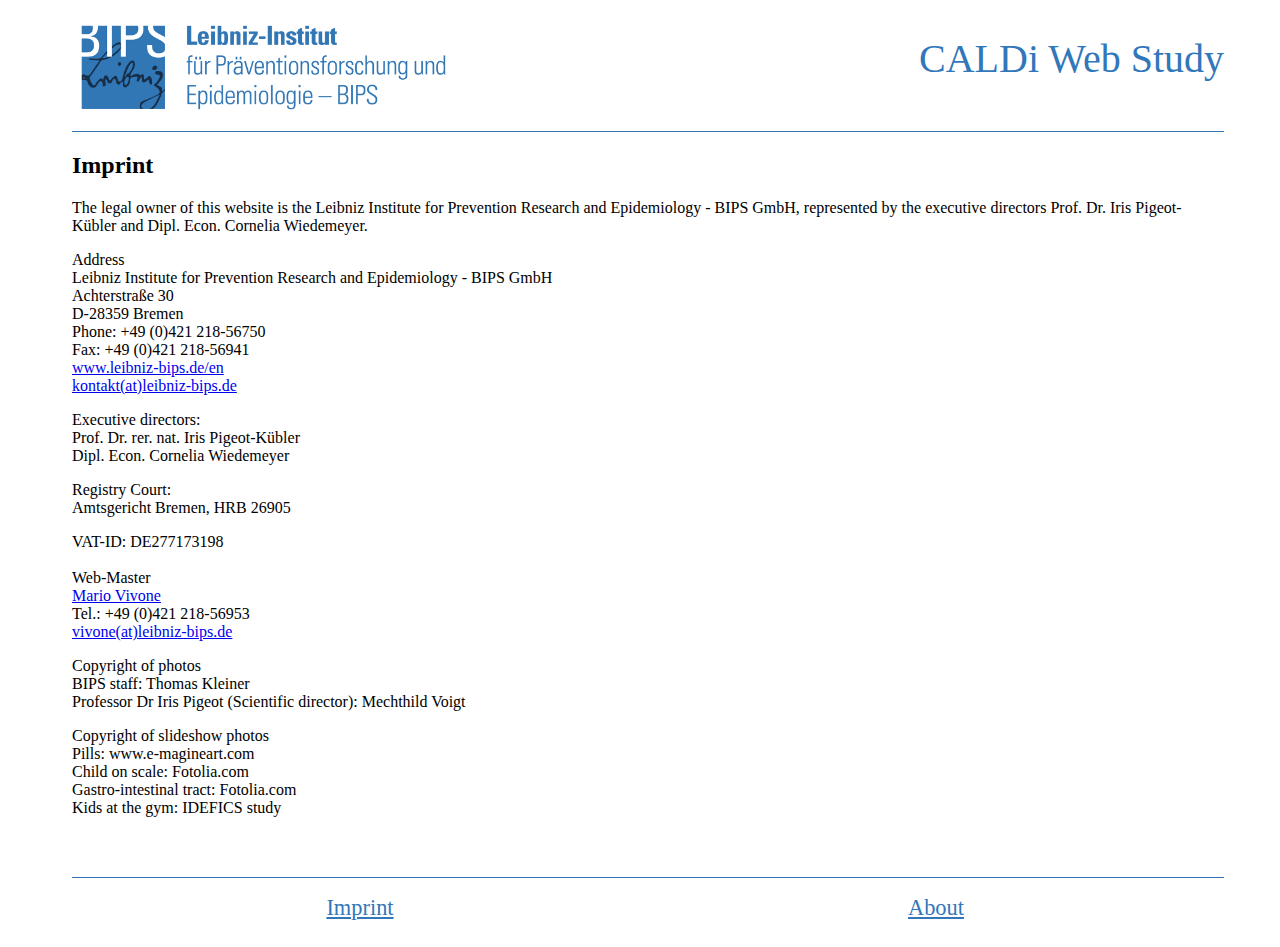
==== web/imprint.html @ 94a545af "initial push with web layout" ====
<!DOCTYPE html>
<html lang="en">
<head>
    <meta charset="UTF-8">
    <title>CALDi Web Study - Imprint</title>
    <link rel="stylesheet" href="css/style.css">
    <link rel="preconnect" href="https://fonts.googleapis.com">
    <link rel="preconnect" href="https://fonts.gstatic.com" crossorigin>
    <link href="https://fonts.googleapis.com/css2?family=Poppins:ital,wght@0,100;0,200;0,300;0,400;0,500;0,600;0,700;0,800;0,900;1,100;1,200;1,300;1,400;1,500;1,600;1,700;1,800;1,900&display=swap" rel="stylesheet">

</head>
<body>
<div id="imprint-wrapper">
    <div id="header">
        <div id="header-logo">
            <img src="img/leibniz-institut-bips.png">
        </div>
        <h1>CALDi Web Study</h1>
    </div>
    <div id="imprint-content"><a id="c716"></a><header><h2 class=""> Imprint </h2></header><p>The legal owner of this website is the Leibniz Institute for Prevention Research and Epidemiology - BIPS GmbH, represented by the executive directors Prof. Dr. Iris Pigeot-Kübler and Dipl. Econ. Cornelia Wiedemeyer. </p><p><b>Address</b><br>Leibniz Institute for Prevention Research and Epidemiology - BIPS GmbH<br>Achterstraße 30<br> D-28359 Bremen<br> Phone: +49 (0)421 218-56750<br>Fax: +49 (0)421 218-56941<br><a href="http://www.leibniz-bips.de/en" title="Opens external link in new window" target="_blank" class="external-link-new-window">www.leibniz-bips.de/en</a><br><a href="javascript:linkTo_UnCryptMailto(%27nbjmup%2BlpoubluAmfjcoja.cjqt%5C%2Fef%27);" title="Opens window for sending email" class="mail">kontakt(at)leibniz-bips.de</a></p><p>Executive directors:<br>Prof. Dr. rer. nat. Iris Pigeot-Kübler<br>Dipl. Econ. Cornelia Wiedemeyer </p><p>Registry Court:<br>Amtsgericht Bremen, HRB 26905 </p><p>VAT-ID: DE277173198<br><br><b>Web-Master</b><br><a href="https://www.bips-institut.de/en/contact/staff/member.html?MAid=690" title="Mario Vivone" target="_self">Mario Vivone</a><br>Tel.: +49 (0)421 218-56953<br><a href="javascript:linkTo_UnCryptMailto(%27nbjmup%2BwjwpofAmfjcoja.cjqt%5C%2Fef%27);" title="Opens window for sending email" class="mail">vivone(at)leibniz-bips.de</a></p><p><b>Copyright of photos</b><br> BIPS staff: Thomas Kleiner<br>Professor Dr Iris Pigeot (Scientific director): Mechthild Voigt </p><p><b>Copyright of slideshow photos</b><br>Pills: www.e-magineart.com<br>Child on scale: Fotolia.com<br>Gastro-intestinal tract: Fotolia.com<br>Kids at the gym: IDEFICS study</p></div>
    <div id="footer">
        <a href="imprint.html">Imprint</a>
        <a href="">About</a>
    </div>
</div>

</body>
</html>
---- web/css/style.css ----
body{

    height: 100%;
    width: 100%;
    font-family: Roboto;
}
h1{
    font-size: 2.5em;
    color: #3177BA;
    font-weight: 200;
}

p{
    font-size: 1em;
    font-weight: 200;
}

#wrapper{
    position: absolute;
    height: 100vh;
    display: grid;
    grid-template-rows: 1fr 6fr 0.5fr;
    padding-left: 5%;
    padding-right: 5%;
}

/********************/
/*      HEADER      */
/********************/
#header{
    display: grid;
    grid-template-columns: 1fr 2fr;
    align-content: end;
    border-bottom: 1px solid #3177BA;
}

#header-logo {
    height: auto;
}

#header-logo img{
    width: 100%;
}

#header h1{
    text-align: right;
}

/********************/
/*      CONTENT     */
/********************/

#content{
    width: 100%;
}

#content-lang-button-wrapper{
    padding-top:5%;
    height: 90%;
    display: grid;
    grid-template-columns: 1fr 1fr;
    grid-gap: 2em;
}

.language-list{
    height: 100%;
    display: grid;
    grid-template-rows: repeat(6,1fr);
    grid-gap: 2em;
}

.button{
    display: table;
    background: #3177BA;
    border-radius: 20px;
    height: 100%;
}

.button p {
    display: table-cell;
    text-align: center;
    vertical-align: middle;
    font-size: 100pt;
    font-weight: 400;
    height: 100%;
    color: #fff;
}

.button:hover{
    background: #13456c;
}


/********************/
/*      FOOTER      */
/********************/


#footer{
    display: grid;
    grid-template-columns: 1fr 1fr;
    align-content: center;
    text-align: center;
    border-top: 1px solid #3177BA;
}

#footer a{
    font-size: 2em;
    font-weight: 300;
    color: #3177BA;
}

#footer a:hover{
    text-decoration: underline 1px #3177BA;
}

/********************/
/*      IMPRINT     */
/********************/
#imprint-wrapper{
    display: grid;
    grid-template-rows: 1fr 6fr 0.5fr;
    padding-left: 5%;
    padding-right: 5%;
}

/********************/
/*  MOBILE QUERIES  */
/********************/

@media only screen and (min-width: 800px) {
    body {
    }
    h1 {
        font-size: 2.5em;
    }

    #wrapper {
        grid-template-rows: 1fr 7fr 0.5fr;
    }

    #content-lang-button-wrapper{
        padding-top: 2%;
    }
    .button p {
        font-size: 1.5em;
        font-weight: 400;
    }

    #footer a{
        font-size: 1.4em;
    }
}

@media only screen and (max-width: 800px) {
    .button p {
        font-size: 2em;
        font-weight: 400;
    }
}

@media only screen and (max-width: 600px) {
    h1 {
        font-size: 1.5em;
    }

    .button p {
        font-size: 2.6em;
        font-weight: 400;
    }
}
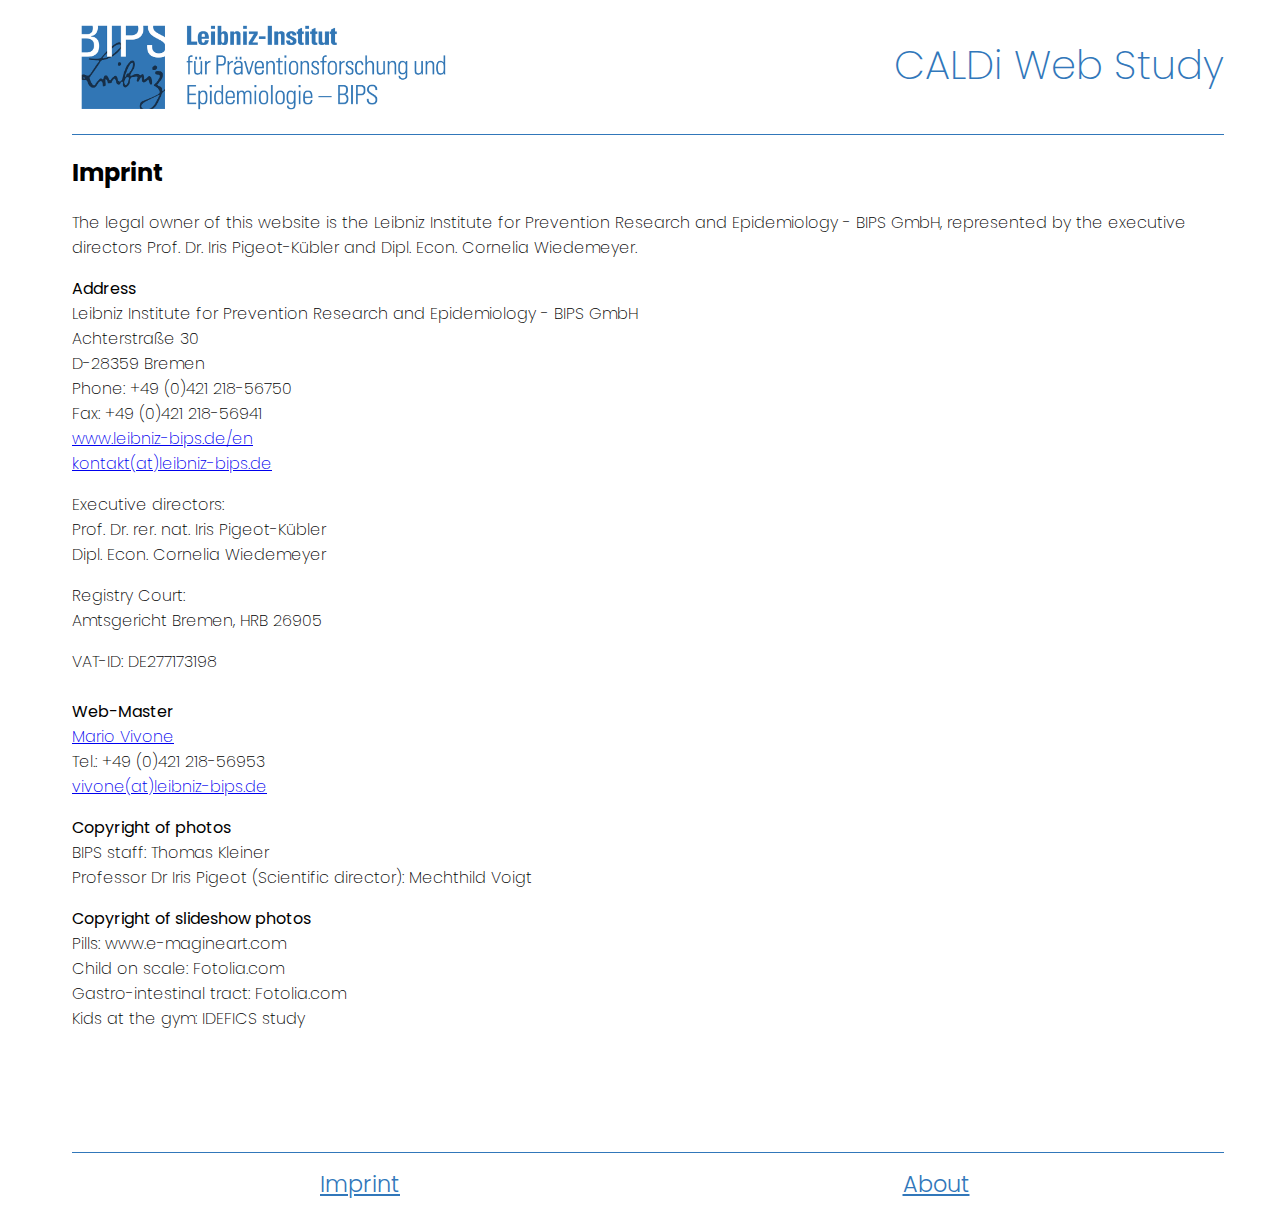
==== commit cfc026e5: "mobile font fixed" ====
--- a/web/imprint.html
+++ b/web/imprint.html
@@ -2,6 +2,7 @@
 <html lang="en">
 <head>
     <meta charset="UTF-8">
+    <meta name="viewport" content="width=device-width, initial-scale=1">
     <title>CALDi Web Study - Imprint</title>
     <link rel="stylesheet" href="css/style.css">
     <link rel="preconnect" href="https://fonts.googleapis.com">
@@ -11,8 +12,8 @@
 </head>
 <body>
 <div id="imprint-wrapper">
-    <div id="header">
-        <div id="header-logo">
+    <div id="imprint-header">
+        <div id="imprint-header-logo">
             <img src="img/leibniz-institut-bips.png">
         </div>
         <h1>CALDi Web Study</h1>
--- a/web/css/style.css
+++ b/web/css/style.css
@@ -1,9 +1,10 @@
+@import url('https://fonts.googleapis.com/css2?family=Poppins:ital,wght@0,100;0,200;0,300;0,400;0,500;0,600;0,700;0,800;0,900;1,100;1,200;1,300;1,400;1,500;1,600;1,700;1,800;1,900&display=swap');
+
 body{
 
     height: 100%;
     width: 100%;
-    font-family: Roboto;
-}
+    font-family: 'Poppins', sans-serif;}
 h1{
     font-size: 2.5em;
     color: #3177BA;
@@ -72,7 +73,7 @@
 .button{
     display: table;
     background: #3177BA;
-    border-radius: 20px;
+    border-radius: 15px;
     height: 100%;
 }
 
@@ -80,7 +81,7 @@
     display: table-cell;
     text-align: center;
     vertical-align: middle;
-    font-size: 100pt;
+    font-size: 1.6em;
     font-weight: 400;
     height: 100%;
     color: #fff;
@@ -119,9 +120,28 @@
 /********************/
 #imprint-wrapper{
     display: grid;
-    grid-template-rows: 1fr 6fr 0.5fr;
+    grid-template-rows: 1fr 8fr 0.5fr;
     padding-left: 5%;
     padding-right: 5%;
+}
+
+#imprint-header{
+    display: grid;
+    grid-template-columns: 1fr 2fr;
+    align-content: end;
+    border-bottom: 1px solid #3177BA;
+}
+
+#imprint-header-logo {
+    height: auto;
+}
+
+#imprint-header-logo img{
+    width: 100%;
+}
+
+#imprint-header h1{
+    text-align: right;
 }
 
 /********************/
@@ -159,13 +179,28 @@
     }
 }
 
-@media only screen and (max-width: 600px) {
+@media only screen and (max-width: 600px) and (orientation: portrait){
     h1 {
         font-size: 1.5em;
     }
 
+    #content-lang-button-wrapper {
+        grid-gap: 1em;
+    }
+
+    .language-list{
+        grid-gap: 1em;
+    }
+
+    .button {
+        border-radius: 10px;
+    }
     .button p {
-        font-size: 2.6em;
+        font-size: 1.4em;
         font-weight: 400;
     }
+
+    #footer a{
+        font-size: 1.4em;
+    }
 }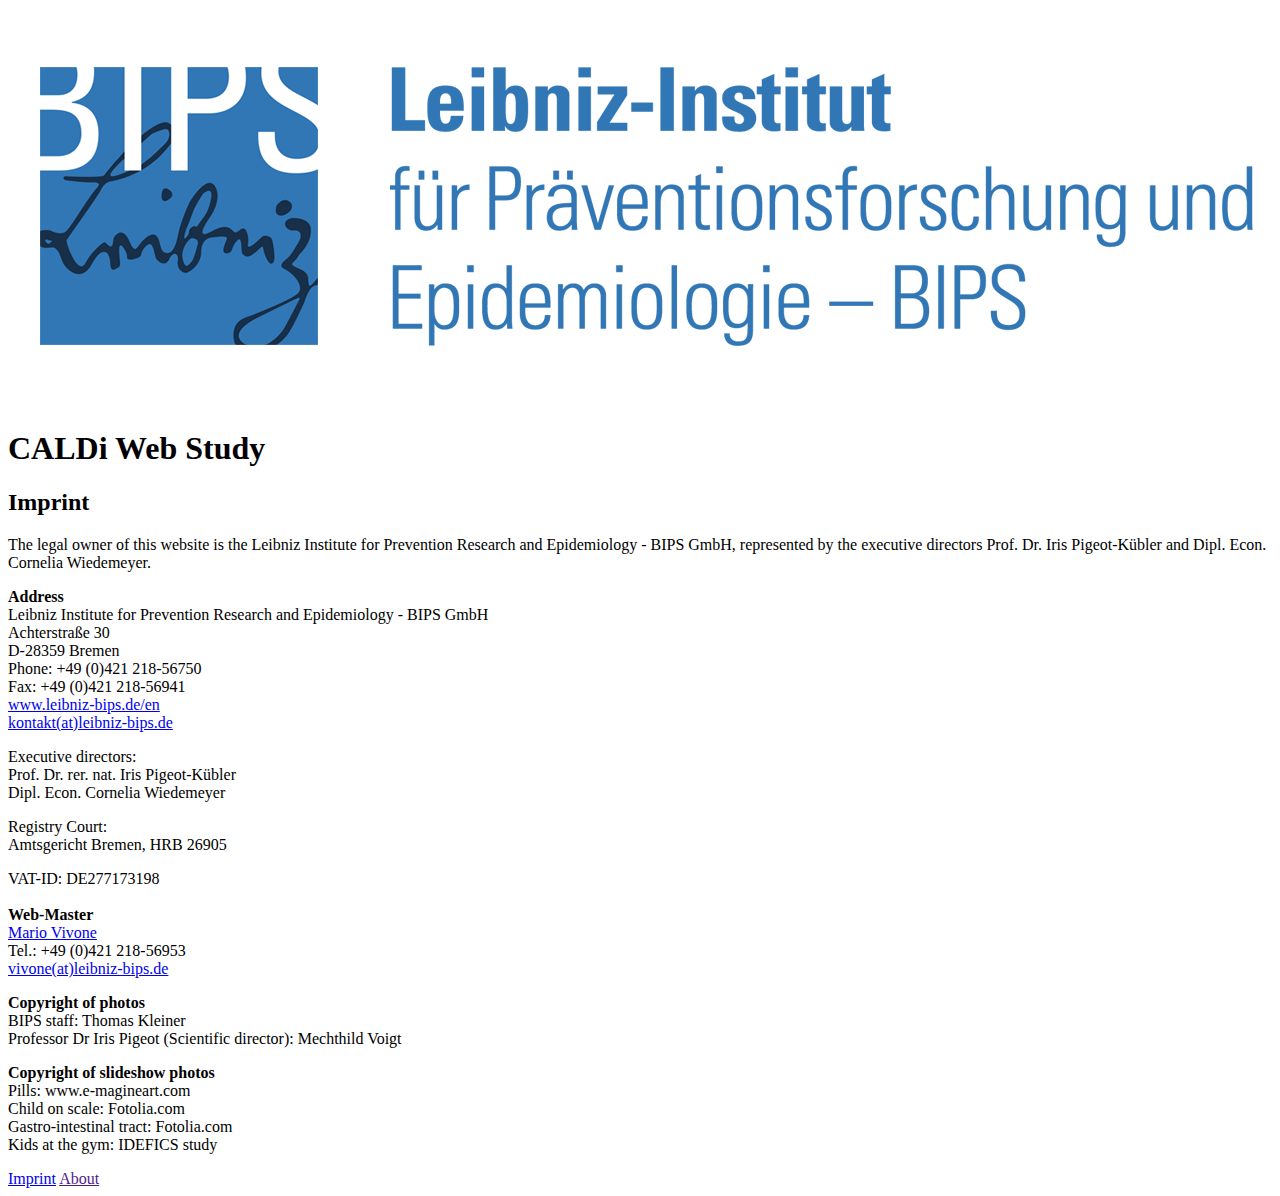
==== commit 52108b78: "changed title" ====
--- a/web/imprint.html
+++ b/web/imprint.html
@@ -4,7 +4,7 @@
     <meta charset="UTF-8">
     <meta name="viewport" content="width=device-width, initial-scale=1">
     <title>CALDi Web Study - Imprint</title>
-    <link rel="stylesheet" href="css/style.css">
+    <link rel="stylesheet" href="/css/style.css">
     <link rel="preconnect" href="https://fonts.googleapis.com">
     <link rel="preconnect" href="https://fonts.gstatic.com" crossorigin>
     <link href="https://fonts.googleapis.com/css2?family=Poppins:ital,wght@0,100;0,200;0,300;0,400;0,500;0,600;0,700;0,800;0,900;1,100;1,200;1,300;1,400;1,500;1,600;1,700;1,800;1,900&display=swap" rel="stylesheet">
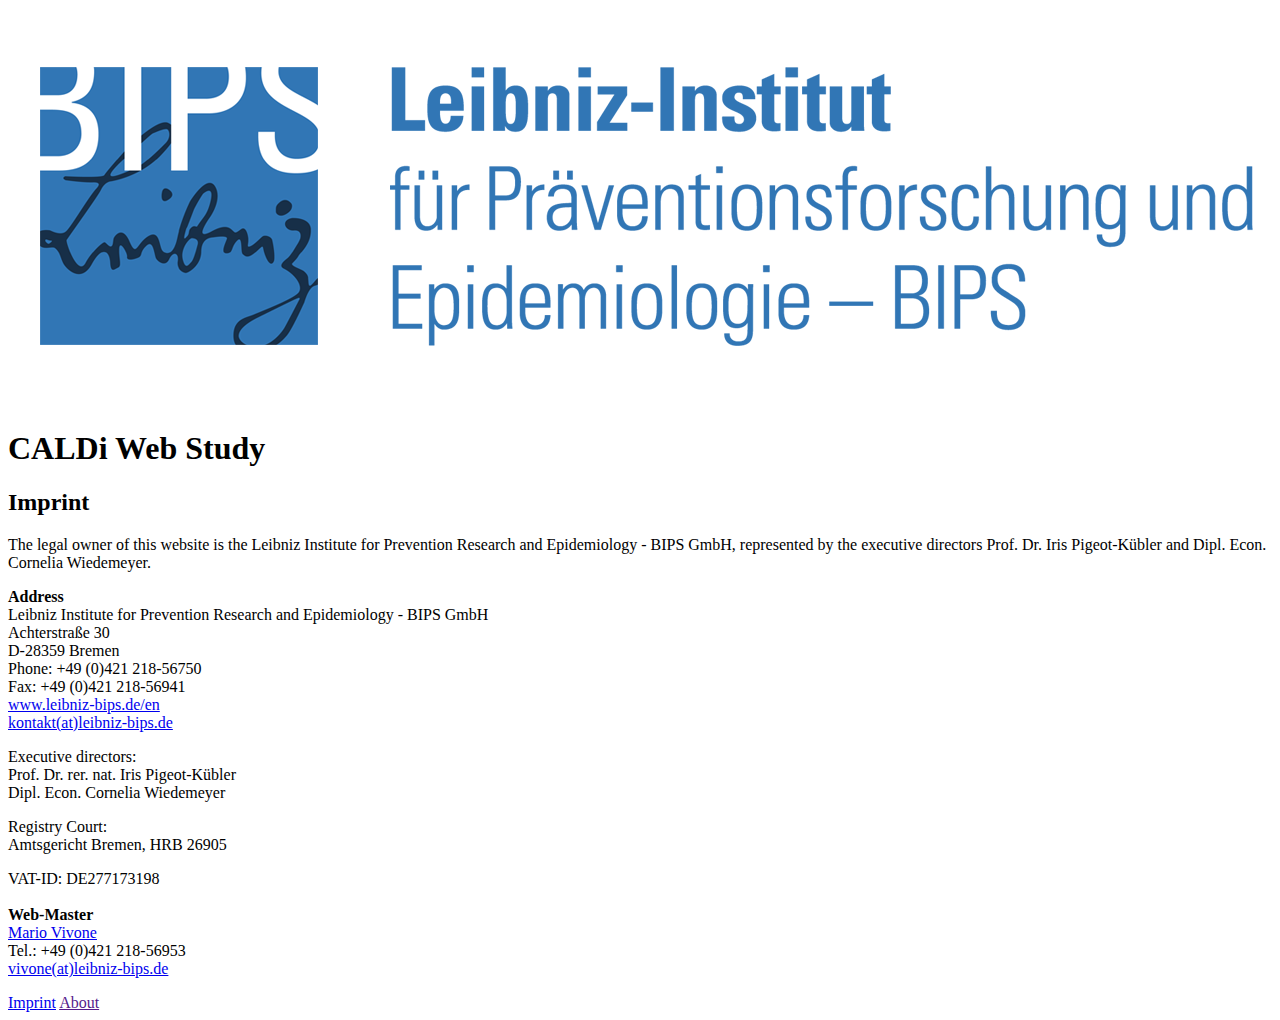
==== commit b935658b: "changed link paths to root" ====
--- a/web/imprint.html
+++ b/web/imprint.html
@@ -18,7 +18,22 @@
         </div>
         <h1>CALDi Web Study</h1>
     </div>
-    <div id="imprint-content"><a id="c716"></a><header><h2 class=""> Imprint </h2></header><p>The legal owner of this website is the Leibniz Institute for Prevention Research and Epidemiology - BIPS GmbH, represented by the executive directors Prof. Dr. Iris Pigeot-Kübler and Dipl. Econ. Cornelia Wiedemeyer. </p><p><b>Address</b><br>Leibniz Institute for Prevention Research and Epidemiology - BIPS GmbH<br>Achterstraße 30<br> D-28359 Bremen<br> Phone: +49 (0)421 218-56750<br>Fax: +49 (0)421 218-56941<br><a href="http://www.leibniz-bips.de/en" title="Opens external link in new window" target="_blank" class="external-link-new-window">www.leibniz-bips.de/en</a><br><a href="javascript:linkTo_UnCryptMailto(%27nbjmup%2BlpoubluAmfjcoja.cjqt%5C%2Fef%27);" title="Opens window for sending email" class="mail">kontakt(at)leibniz-bips.de</a></p><p>Executive directors:<br>Prof. Dr. rer. nat. Iris Pigeot-Kübler<br>Dipl. Econ. Cornelia Wiedemeyer </p><p>Registry Court:<br>Amtsgericht Bremen, HRB 26905 </p><p>VAT-ID: DE277173198<br><br><b>Web-Master</b><br><a href="https://www.bips-institut.de/en/contact/staff/member.html?MAid=690" title="Mario Vivone" target="_self">Mario Vivone</a><br>Tel.: +49 (0)421 218-56953<br><a href="javascript:linkTo_UnCryptMailto(%27nbjmup%2BwjwpofAmfjcoja.cjqt%5C%2Fef%27);" title="Opens window for sending email" class="mail">vivone(at)leibniz-bips.de</a></p><p><b>Copyright of photos</b><br> BIPS staff: Thomas Kleiner<br>Professor Dr Iris Pigeot (Scientific director): Mechthild Voigt </p><p><b>Copyright of slideshow photos</b><br>Pills: www.e-magineart.com<br>Child on scale: Fotolia.com<br>Gastro-intestinal tract: Fotolia.com<br>Kids at the gym: IDEFICS study</p></div>
+    <div id="imprint-content">
+        <a id="c716"></a>
+        <header><h2 class=""> Imprint </h2></header>
+        <p>The legal owner of this website is the Leibniz Institute for Prevention Research and Epidemiology - BIPS GmbH, represented by the executive directors Prof. Dr. Iris Pigeot-Kübler and Dipl. Econ. Cornelia Wiedemeyer. </p>
+        <p><b>Address</b><br>Leibniz Institute for Prevention Research and Epidemiology - BIPS GmbH<br>Achterstraße 30<br> D-28359 Bremen<br> Phone: +49 (0)421 218-56750
+            <br>Fax: +49 (0)421 218-56941<br>
+            <a href="http://www.leibniz-bips.de/en" title="Opens external link in new window" target="_blank" class="external-link-new-window">www.leibniz-bips.de/en</a>
+            <br><a href="javascript:linkTo_UnCryptMailto(%27nbjmup%2BlpoubluAmfjcoja.cjqt%5C%2Fef%27);" title="Opens window for sending email" class="mail">kontakt(at)leibniz-bips.de</a>
+        </p>
+        <p>Executive directors:<br>Prof. Dr. rer. nat. Iris Pigeot-Kübler<br>Dipl. Econ. Cornelia Wiedemeyer </p>
+        <p>Registry Court:<br>Amtsgericht Bremen, HRB 26905 </p><p>VAT-ID: DE277173198<br><br><b>Web-Master</b><br>
+        <a href="https://www.bips-institut.de/en/contact/staff/member.html?MAid=690" title="Mario Vivone" target="_self">Mario Vivone</a>
+        <br>Tel.: +49 (0)421 218-56953<br><a href="javascript:linkTo_UnCryptMailto(%27nbjmup%2BwjwpofAmfjcoja.cjqt%5C%2Fef%27);" title="Opens window for sending email" class="mail">vivone(at)leibniz-bips.de</a></p>
+        <!--<p><b>Copyright of photos</b><br> BIPS staff: Thomas Kleiner<br>Professor Dr Iris Pigeot (Scientific director): Mechthild Voigt </p>
+        <p><b>Copyright of slideshow photos</b><br>Pills: www.e-magineart.com<br>Child on scale: Fotolia.com<br>Gastro-intestinal tract: Fotolia.com<br>Kids at the gym: IDEFICS study</p>-->
+    </div>
     <div id="footer">
         <a href="imprint.html">Imprint</a>
         <a href="">About</a>
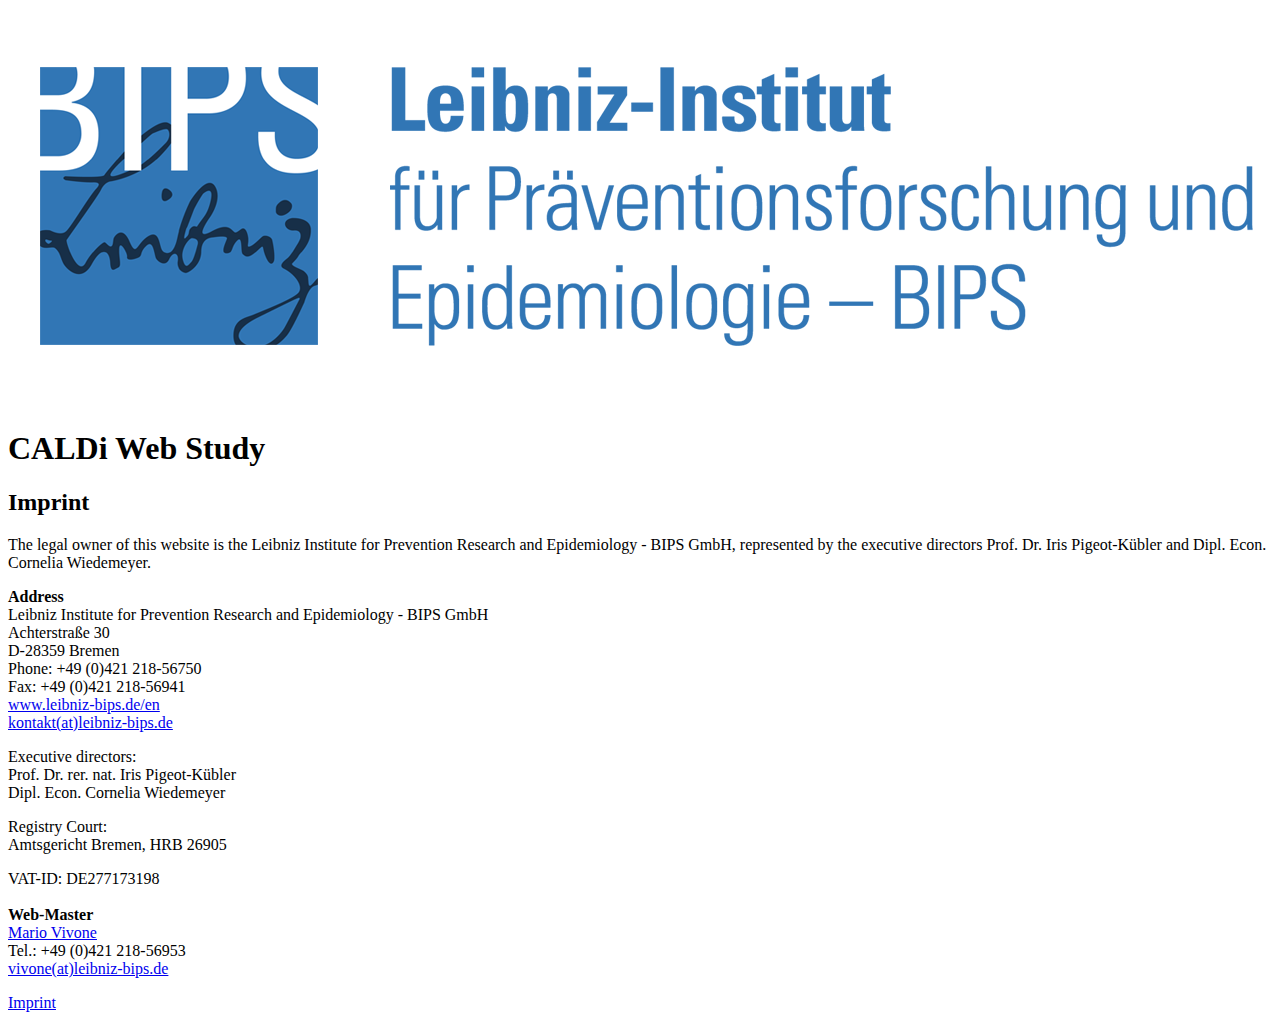
==== commit 0805228a: "removed about page" ====
--- a/web/imprint.html
+++ b/web/imprint.html
@@ -35,8 +35,8 @@
         <p><b>Copyright of slideshow photos</b><br>Pills: www.e-magineart.com<br>Child on scale: Fotolia.com<br>Gastro-intestinal tract: Fotolia.com<br>Kids at the gym: IDEFICS study</p>-->
     </div>
     <div id="footer">
+        <span></span>
         <a href="imprint.html">Imprint</a>
-        <a href="">About</a>
     </div>
 </div>
 
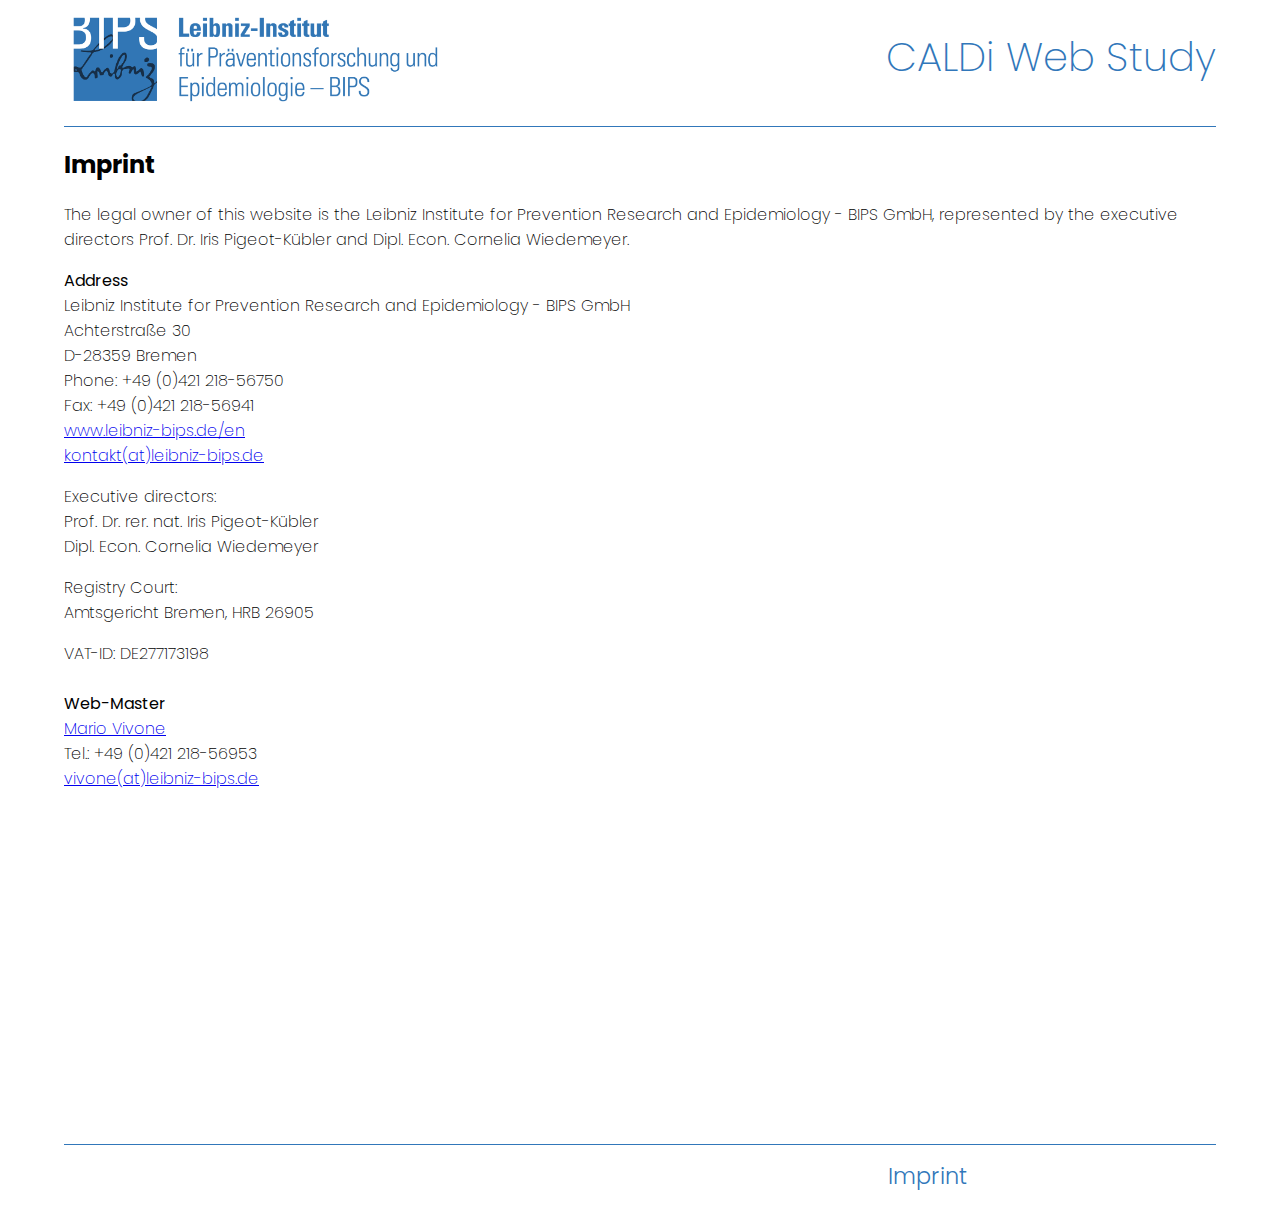
==== commit 25bcecaf: "fixed missing css" ====
--- a/web/imprint.html
+++ b/web/imprint.html
@@ -4,7 +4,7 @@
     <meta charset="UTF-8">
     <meta name="viewport" content="width=device-width, initial-scale=1">
     <title>CALDi Web Study - Imprint</title>
-    <link rel="stylesheet" href="/css/style.css">
+    <link rel="stylesheet" href="css/style.css">
     <link rel="preconnect" href="https://fonts.googleapis.com">
     <link rel="preconnect" href="https://fonts.gstatic.com" crossorigin>
     <link href="https://fonts.googleapis.com/css2?family=Poppins:ital,wght@0,100;0,200;0,300;0,400;0,500;0,600;0,700;0,800;0,900;1,100;1,200;1,300;1,400;1,500;1,600;1,700;1,800;1,900&display=swap" rel="stylesheet">
--- a/web/css/style.css
+++ b/web/css/style.css
@@ -0,0 +1,315 @@
+@import url('https://fonts.googleapis.com/css2?family=Poppins:ital,wght@0,100;0,200;0,300;0,400;0,500;0,600;0,700;0,800;0,900;1,100;1,200;1,300;1,400;1,500;1,600;1,700;1,800;1,900&display=swap');
+
+body, html{
+    height: 100%;
+    width: 100%;
+    margin: 0;
+    font-family: 'Poppins', sans-serif;}
+
+h1{
+    font-size: 2.5em;
+    color: #3177BA;
+    font-weight: 200;
+}
+
+p{
+    font-size: 1em;
+    font-weight: 200;
+}
+
+#wrapper{
+    position: absolute;
+    height: 100vh;
+    display: grid;
+    grid-template-rows: 1fr 6fr 0.5fr;
+    padding-left: 5%;
+    padding-right: 5%;
+}
+
+/********************/
+/*      HEADER      */
+/********************/
+#header{
+    display: grid;
+    grid-template-columns: 1fr 2fr;
+    align-content: end;
+    border-bottom: 1px solid #3177BA;
+}
+
+#header-logo {
+    height: auto;
+}
+
+#header-logo img{
+    width: 100%;
+}
+
+#header h1{
+    text-align: right;
+}
+
+
+/********************/
+/*   CONTENT-TEXT   */
+/********************/
+
+#contentText {
+    position: absolute;
+    top: 0;
+    left: 0;
+    width: 100vw;
+    height: 100%;
+    overflow-y: hidden;
+    background: rgba(255,255,255,0.6);
+    visibility: hidden;
+}
+
+#contentText-inner{
+    background: #ffffff;
+    height: 100%;
+    overflow-y: scroll;
+    width: 80%;
+    margin: 0 auto;
+    padding-top: 10vh;
+    filter: drop-shadow(0px 0px 10px #13456c);
+}
+
+
+.innerCloseButton {
+    position: absolute;
+    right: 32px;
+    top: 32px;
+    width: 32px;
+    height: 32px;
+    opacity: 0.5;
+}
+.innerCloseButton:hover {
+    opacity: 1;
+    cursor: pointer;
+}
+
+.innerCloseButton:before, .innerCloseButton:after {
+    position: absolute;
+    left: 15px;
+    content: ' ';
+    height: 33px;
+    width: 5px;
+    border-radius: 5px;
+    background-color: #13456c;
+}
+.innerCloseButton:before {
+    transform: rotate(45deg);
+}
+.innerCloseButton:after {
+    transform: rotate(-45deg);
+}
+
+#innerLetter {
+    width: 90%;
+    height: auto;
+    overflow-y: scroll;
+    background: #ffffff;
+    margin: 0 auto;
+    padding-bottom: 10vh;
+}
+
+#innerLetter h1{
+    color: #13456c;
+    font-size: 2em;
+    font-weight: 400;
+}
+
+#innerLetter h2{
+    color: #13456c;
+    font-size: 1.5em;
+    font-weight: 200;
+}
+
+#innerLetter p {
+    color: #001a2f;
+    font-weight: 300;
+}
+
+#innerLetter a {
+    color: #001a2f;
+    font-weight: 300;
+}
+
+
+/********************/
+/*      CONTENT     */
+/********************/
+
+#content{
+    width: 100%;
+}
+
+#content-lang-button-wrapper{
+    padding-top:5%;
+    height: 90%;
+    display: grid;
+    grid-template-columns: 1fr 1fr;
+    grid-gap: 2em;
+}
+
+.language-list{
+    height: 100%;
+    display: grid;
+    grid-template-rows: repeat(6,1fr);
+    grid-gap: 2em;
+}
+
+.button{
+    display: table;
+    background: #3177BA;
+    border-radius: 15px;
+    height: 100%;
+}
+
+.button p {
+    display: table-cell;
+    text-align: center;
+    vertical-align: middle;
+    font-size: 1.6em;
+    font-weight: 400;
+    height: 100%;
+    color: #fff;
+}
+
+.button:hover{
+    background: #13456c;
+    cursor: pointer;
+}
+
+
+/********************/
+/*      FOOTER      */
+/********************/
+
+
+#footer{
+    display: grid;
+    grid-template-columns: 1fr 1fr;
+    align-content: center;
+    text-align: center;
+    border-top: 1px solid #3177BA;
+}
+
+#footer a{
+    font-size: 2em;
+    font-weight: 300;
+    color: #3177BA;
+    text-decoration: none;
+}
+
+#footer a:hover{
+    text-decoration: underline 2px #3177BA;
+}
+
+/********************/
+/*      IMPRINT     */
+/********************/
+#imprint-wrapper{
+    display: grid;
+    grid-template-rows: 1fr 8fr 0.5fr;
+    padding-left: 5%;
+    padding-right: 5%;
+}
+
+#imprint-header{
+    display: grid;
+    grid-template-columns: 1fr 2fr;
+    align-content: end;
+    border-bottom: 1px solid #3177BA;
+}
+
+#imprint-header-logo {
+    height: auto;
+}
+
+#imprint-header-logo img{
+    width: 100%;
+}
+
+#imprint-header h1{
+    text-align: right;
+}
+
+/********************/
+/*  MOBILE QUERIES  */
+/********************/
+
+@media only screen and (min-width: 800px) {
+    body {
+    }
+
+    h1 {
+        font-size: 2.5em;
+    }
+
+    #wrapper {
+        grid-template-rows: 1fr 7fr 0.5fr;
+    }
+
+    #content-lang-button-wrapper{
+        padding-top: 2%;
+        width: 60%;
+        padding-left: 20%;
+    }
+
+    .button p {
+        font-size: 1.5em;
+        font-weight: 400;
+    }
+
+    #footer a{
+        font-size: 1.4em;
+    }
+}
+
+@media only screen and (max-width: 800px) {
+    .button p {
+        font-size: 2em;
+        font-weight: 400;
+    }
+}
+
+@media only screen and (max-width: 600px) and (orientation: portrait){
+    h1 {
+        font-size: 1.5em;
+    }
+
+    #content-lang-button-wrapper {
+        grid-gap: 1em;
+    }
+    #contentText-inner{
+        width: 97%;
+    }
+
+    #innerLetter {
+        width: 95%;
+        padding-left: 1%;
+        padding-right: 1%;
+    }
+
+    #innerLetter h1{
+        font-size: 1.3em;
+    }
+
+
+    .language-list{
+        grid-gap: 1em;
+    }
+
+    .button {
+        border-radius: 10px;
+    }
+    .button p {
+        font-size: 1.4em;
+        font-weight: 400;
+    }
+
+    #footer a{
+        font-size: 1.4em;
+    }
+}
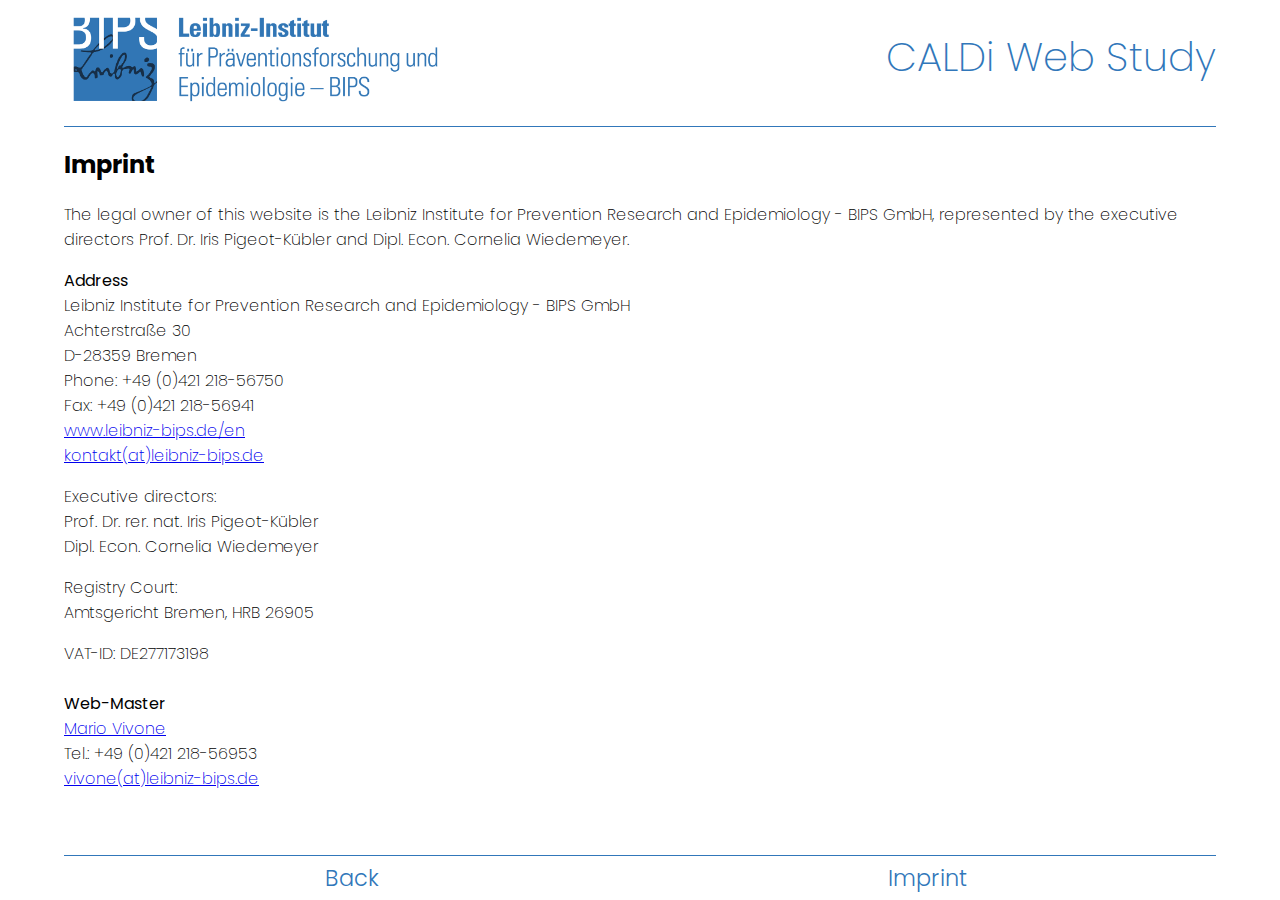
==== commit 2cd38606: "added flags and updated style for smaller screen sizes" ====
--- a/web/imprint.html
+++ b/web/imprint.html
@@ -3,7 +3,7 @@
 <head>
     <meta charset="UTF-8">
     <meta name="viewport" content="width=device-width, initial-scale=1">
-    <title>CALDi Web Study - Imprint</title>
+    <title>WHO-COSI in HB- Imprint</title>
     <link rel="stylesheet" href="css/style.css">
     <link rel="preconnect" href="https://fonts.googleapis.com">
     <link rel="preconnect" href="https://fonts.gstatic.com" crossorigin>
@@ -35,7 +35,7 @@
         <p><b>Copyright of slideshow photos</b><br>Pills: www.e-magineart.com<br>Child on scale: Fotolia.com<br>Gastro-intestinal tract: Fotolia.com<br>Kids at the gym: IDEFICS study</p>-->
     </div>
     <div id="footer">
-        <span></span>
+        <a href="index.html">Back</a>
         <a href="imprint.html">Imprint</a>
     </div>
 </div>
--- a/web/css/style.css
+++ b/web/css/style.css
@@ -211,11 +211,15 @@
 /********************/
 #imprint-wrapper{
     display: grid;
+    height: 100%;
     grid-template-rows: 1fr 8fr 0.5fr;
     padding-left: 5%;
     padding-right: 5%;
 }
 
+#imprint-content {
+    height: 100%;
+}
 #imprint-header{
     display: grid;
     grid-template-columns: 1fr 2fr;
@@ -313,3 +317,29 @@
         font-size: 1.4em;
     }
 }
+
+@media only screen and (max-width: 400px) and (orientation: portrait){
+    #header h1{
+        font-size: 1.2em;
+    }
+    #content-lang-button-wrapper{
+        padding-top: 5%;
+        width: 100%;
+        grid-gap: 0.7em;
+    }
+
+    .language-list{
+        grid-gap: 0.7em;
+    }
+
+    .button {
+        min-width: 100%;
+    }
+    .button p {
+        font-size: 1em;
+        font-weight: 400;
+    }
+    #footer a {
+        font-size: 1em;
+    }
+}
